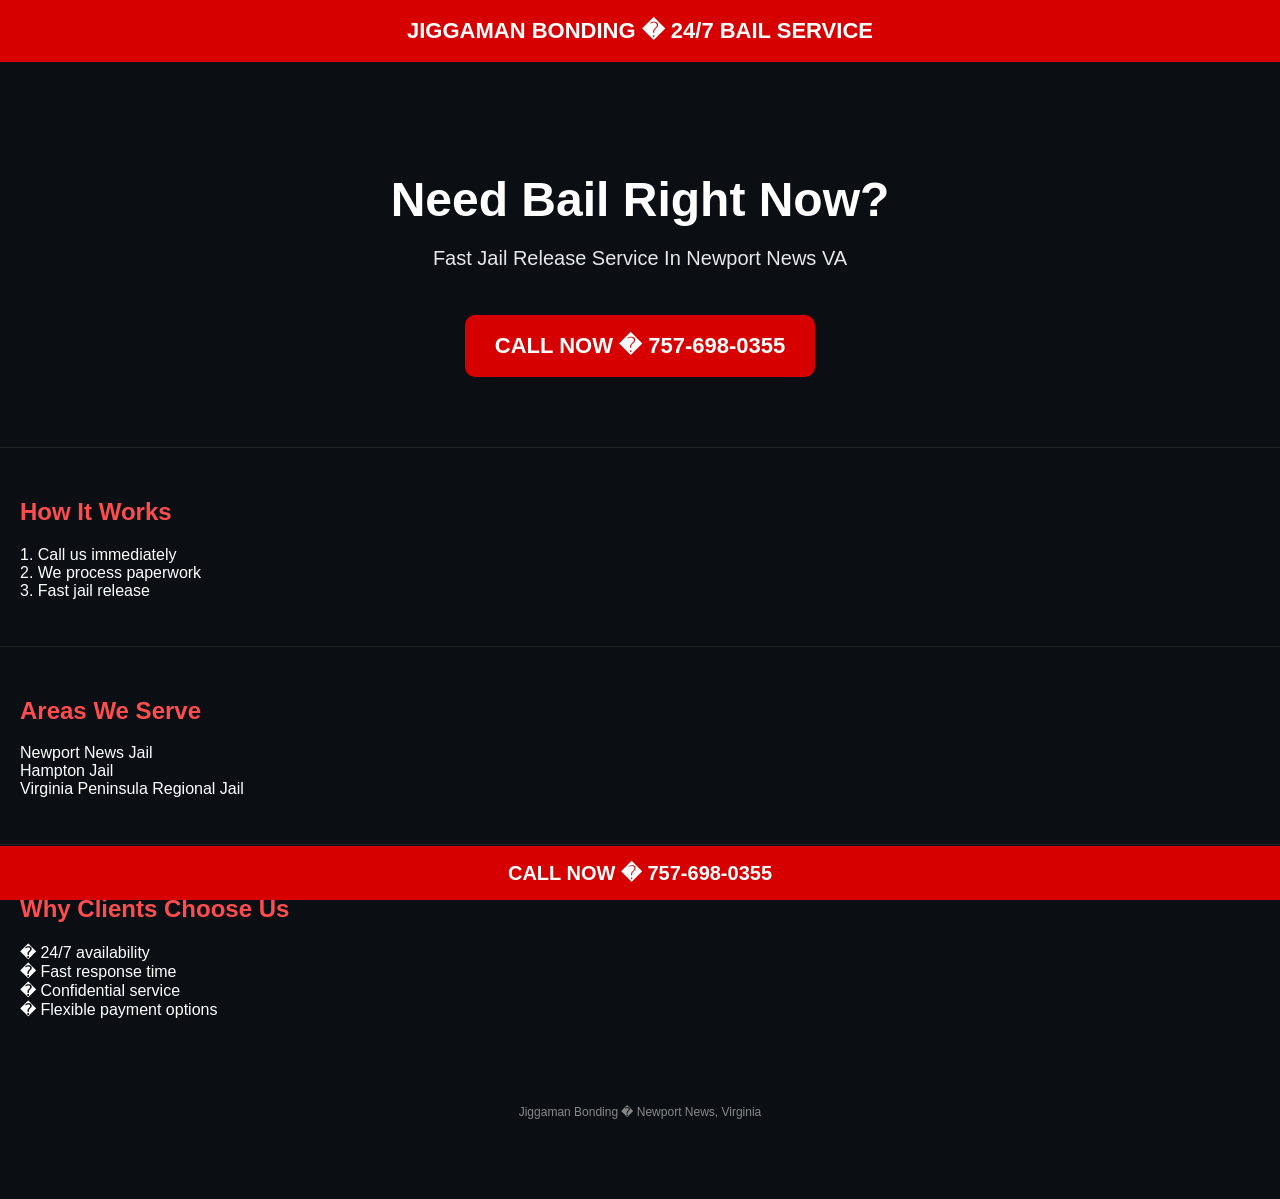
==== index.html @ 4f7a2852 "Initial production deployment" ====
<!DOCTYPE html>
<html lang="en">
<head>

<meta charset="UTF-8">
<meta name="viewport" content="width=device-width, initial-scale=1.0">

<title>Jiggaman Bonding | Newport News Bail Bonds</title>

<meta name="description" content="24/7 fast bail bonds in Newport News Virginia. Emergency jail release service available now.">

<link rel="stylesheet" href="assets/css/style.css">

</head>

<body>

<header>
JIGGAMAN BONDING � 24/7 BAIL SERVICE
</header>

<section class="hero">
    <h1>Need Bail Right Now?</h1>
    <p>Fast Jail Release Service In Newport News VA</p>

    <a class="cta" href="tel:7576980355">
        CALL NOW � 757-698-0355
    </a>
</section>

<section class="section">
    <h2>How It Works</h2>

    <p>
        1. Call us immediately<br>
        2. We process paperwork<br>
        3. Fast jail release
    </p>
</section>

<section class="section">
    <h2>Areas We Serve</h2>

    <p>
        Newport News Jail<br>
        Hampton Jail<br>
        Virginia Peninsula Regional Jail
    </p>
</section>

<section class="section">
    <h2>Why Clients Choose Us</h2>

    <p>
        � 24/7 availability<br>
        � Fast response time<br>
        � Confidential service<br>
        � Flexible payment options
    </p>
</section>

<div class="footer">
Jiggaman Bonding � Newport News, Virginia
</div>

<div class="sticky">
CALL NOW � 757-698-0355
</div>

</body>
</html>
---- assets/css/style.css ----
:root{
    --primary:#d60000;
    --bg:#0b0f14;
    --text:#ffffff;
}

*{
    box-sizing:border-box;
}

body{
    margin:0;
    background:var(--bg);
    color:var(--text);
    font-family:Arial,Helvetica,sans-serif;
}

header{
    background:var(--primary);
    padding:18px;
    text-align:center;
    font-size:22px;
    font-weight:bold;
}

.hero{
    text-align:center;
    padding:70px 20px;
}

.hero h1{
    font-size:48px;
    margin-bottom:10px;
}

.hero p{
    font-size:20px;
    opacity:.9;
}

.cta{
    display:inline-block;
    margin-top:25px;
    background:var(--primary);
    color:white;
    text-decoration:none;
    padding:18px 30px;
    border-radius:10px;
    font-size:22px;
    font-weight:bold;
}

.section{
    padding:30px 20px;
    border-top:1px solid #222;
}

.section h2{
    color:#ff4d4d;
}

.sticky{
    position:fixed;
    bottom:0;
    width:100%;
    background:var(--primary);
    text-align:center;
    padding:15px;
    font-size:20px;
    font-weight:bold;
}

.footer{
    padding:40px 20px 80px;
    text-align:center;
    color:#888;
    font-size:12px;
}

@media(max-width:768px){
    .hero h1{
        font-size:36px;
    }

    .cta{
        width:90%;
    }
}
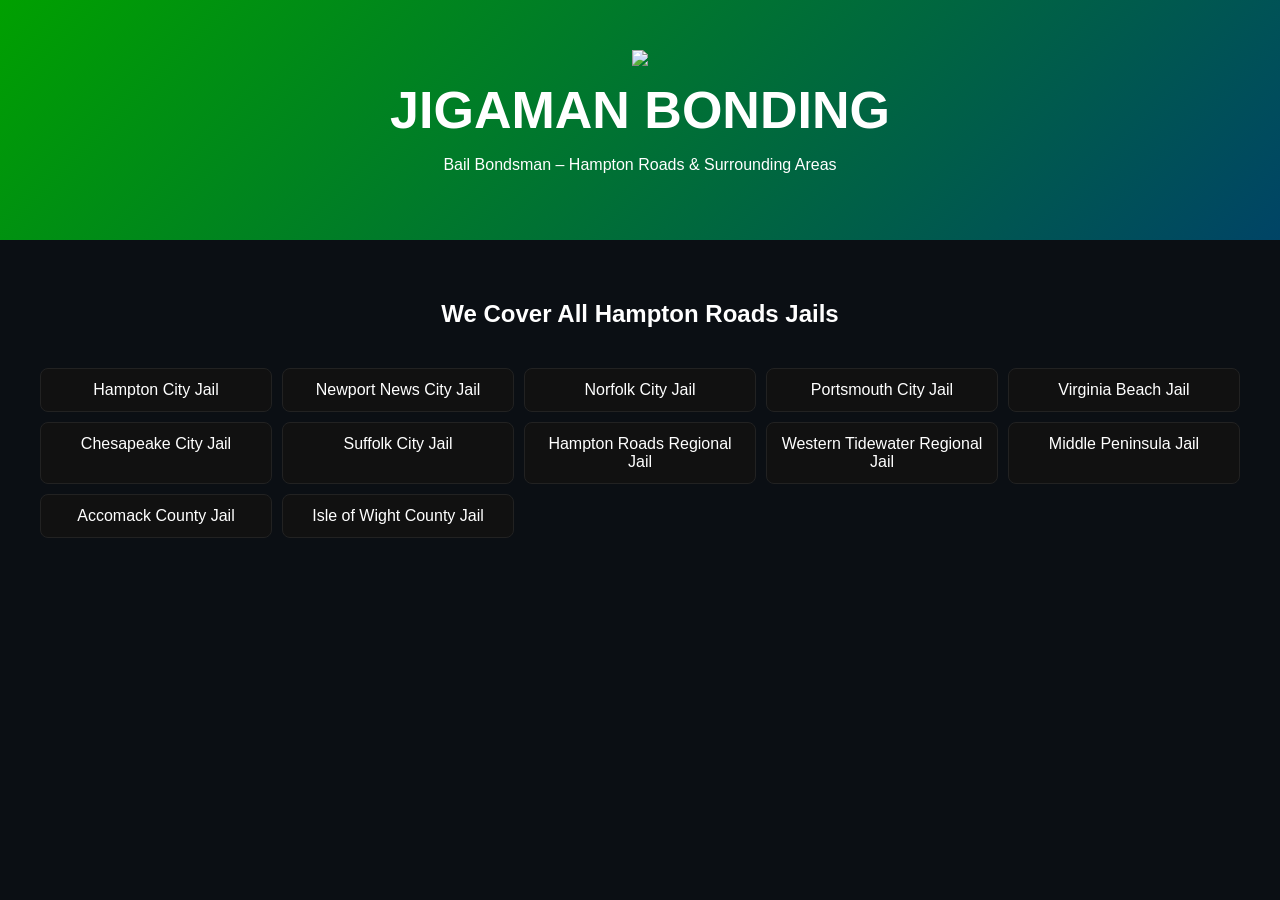
==== commit 092650a7: "Updated Jigaman Bonding site with hero image + full jail coverage" ====
--- a/index.html
+++ b/index.html
@@ -1,71 +1,40 @@
-<!DOCTYPE html>
+﻿<!DOCTYPE html>
 <html lang="en">
 <head>
-
-<meta charset="UTF-8">
-<meta name="viewport" content="width=device-width, initial-scale=1.0">
-
-<title>Jiggaman Bonding | Newport News Bail Bonds</title>
-
-<meta name="description" content="24/7 fast bail bonds in Newport News Virginia. Emergency jail release service available now.">
-
-<link rel="stylesheet" href="assets/css/style.css">
-
+  <meta charset="UTF-8">
+  <title>Jigaman Bonding</title>
+  <link rel="stylesheet" href="css/style.css">
 </head>
 
 <body>
 
-<header>
-JIGGAMAN BONDING � 24/7 BAIL SERVICE
-</header>
+  <!-- HERO -->
+  <section class="hero">
+    <img src="assets/jigga.png" class="hero-img" />
+    <h1>JIGAMAN BONDING</h1>
+    <p>Bail Bondsman – Hampton Roads & Surrounding Areas</p>
+  </section>
 
-<section class="hero">
-    <h1>Need Bail Right Now?</h1>
-    <p>Fast Jail Release Service In Newport News VA</p>
+  <!-- JAIL NETWORK -->
+  <section class="jails">
+    <h2>We Cover All Hampton Roads Jails</h2>
 
-    <a class="cta" href="tel:7576980355">
-        CALL NOW � 757-698-0355
-    </a>
-</section>
+    <div class="grid">
+      <div>Hampton City Jail</div>
+      <div>Newport News City Jail</div>
+      <div>Norfolk City Jail</div>
+      <div>Portsmouth City Jail</div>
+      <div>Virginia Beach Jail</div>
+      <div>Chesapeake City Jail</div>
+      <div>Suffolk City Jail</div>
+      <div>Hampton Roads Regional Jail</div>
+      <div>Western Tidewater Regional Jail</div>
+      <div>Middle Peninsula Jail</div>
+      <div>Accomack County Jail</div>
+      <div>Isle of Wight County Jail</div>
+    </div>
 
-<section class="section">
-    <h2>How It Works</h2>
-
-    <p>
-        1. Call us immediately<br>
-        2. We process paperwork<br>
-        3. Fast jail release
-    </p>
-</section>
-
-<section class="section">
-    <h2>Areas We Serve</h2>
-
-    <p>
-        Newport News Jail<br>
-        Hampton Jail<br>
-        Virginia Peninsula Regional Jail
-    </p>
-</section>
-
-<section class="section">
-    <h2>Why Clients Choose Us</h2>
-
-    <p>
-        � 24/7 availability<br>
-        � Fast response time<br>
-        � Confidential service<br>
-        � Flexible payment options
-    </p>
-</section>
-
-<div class="footer">
-Jiggaman Bonding � Newport News, Virginia
-</div>
-
-<div class="sticky">
-CALL NOW � 757-698-0355
-</div>
+  </section>
 
 </body>
 </html>
--- a/css/style.css
+++ b/css/style.css
@@ -0,0 +1,41 @@
+﻿body {
+  margin: 0;
+  font-family: Arial;
+  background: #0b0f14;
+  color: white;
+}
+
+.hero {
+  text-align: center;
+  padding: 50px;
+  background: linear-gradient(135deg, #00a000, #004466);
+}
+
+.hero-img {
+  width: 320px;
+  max-width: 90%;
+}
+
+h1 {
+  font-size: 52px;
+  margin: 10px 0;
+}
+
+.jails {
+  padding: 40px;
+  text-align: center;
+}
+
+.grid {
+  display: grid;
+  grid-template-columns: repeat(auto-fit, minmax(220px, 1fr));
+  gap: 10px;
+  padding-top: 20px;
+}
+
+.grid div {
+  background: #111;
+  padding: 12px;
+  border-radius: 8px;
+  border: 1px solid #222;
+}
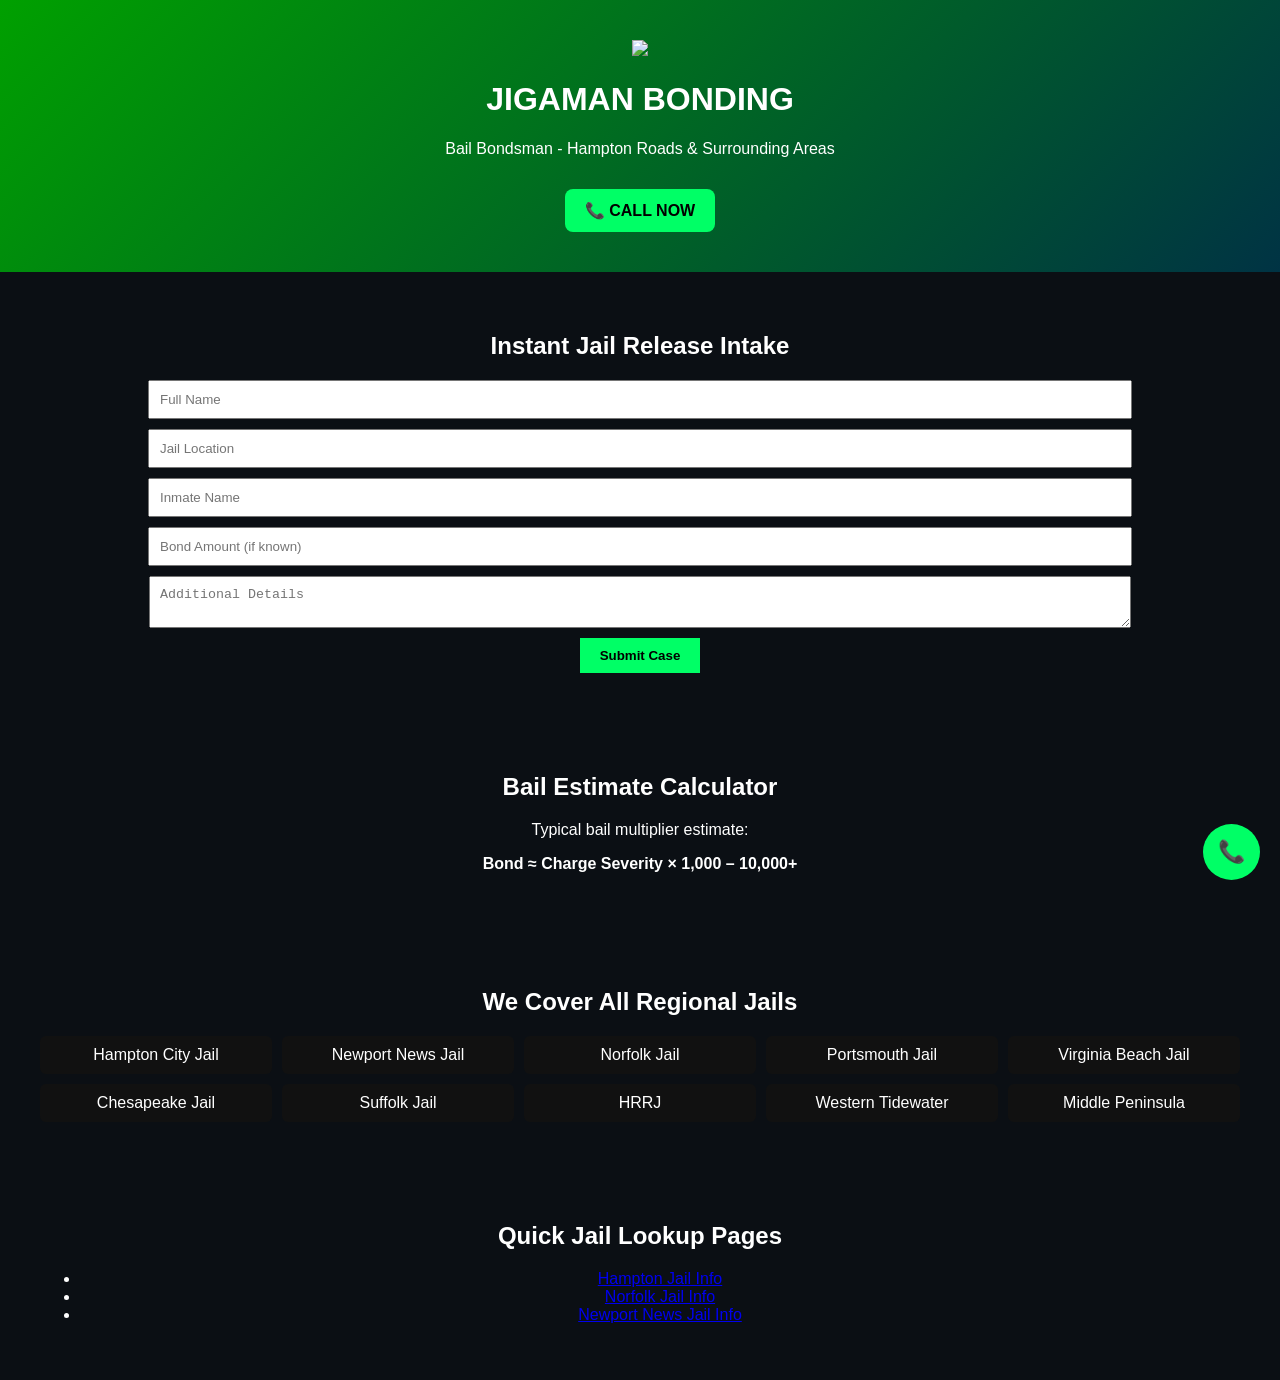
==== commit ca1b1d69: "FULL UPGRADE: lead system, intake form, calculator, jail map, SEO pages" ====
--- a/index.html
+++ b/index.html
@@ -1,40 +1,73 @@
 ﻿<!DOCTYPE html>
 <html lang="en">
 <head>
-  <meta charset="UTF-8">
-  <title>Jigaman Bonding</title>
-  <link rel="stylesheet" href="css/style.css">
+<meta charset="UTF-8">
+<title>Jigaman Bonding</title>
+<link rel="stylesheet" href="css/style.css">
 </head>
 
 <body>
 
-  <!-- HERO -->
-  <section class="hero">
-    <img src="assets/jigga.png" class="hero-img" />
-    <h1>JIGAMAN BONDING</h1>
-    <p>Bail Bondsman – Hampton Roads & Surrounding Areas</p>
-  </section>
+<!-- HERO -->
+<header class="hero">
+  <img src="assets/jigga.png" class="hero-img" />
+  <h1>JIGAMAN BONDING</h1>
+  <p>Bail Bondsman - Hampton Roads & Surrounding Areas</p>
 
-  <!-- JAIL NETWORK -->
-  <section class="jails">
-    <h2>We Cover All Hampton Roads Jails</h2>
+  <a href="tel:7570000000" class="call-btn">📞 CALL NOW</a>
+</header>
 
-    <div class="grid">
-      <div>Hampton City Jail</div>
-      <div>Newport News City Jail</div>
-      <div>Norfolk City Jail</div>
-      <div>Portsmouth City Jail</div>
-      <div>Virginia Beach Jail</div>
-      <div>Chesapeake City Jail</div>
-      <div>Suffolk City Jail</div>
-      <div>Hampton Roads Regional Jail</div>
-      <div>Western Tidewater Regional Jail</div>
-      <div>Middle Peninsula Jail</div>
-      <div>Accomack County Jail</div>
-      <div>Isle of Wight County Jail</div>
-    </div>
+<!-- FLOATING BUTTON -->
+<a href="tel:7570000000" class="floating-call">📞</a>
 
-  </section>
+<!-- INTAKE FORM -->
+<section class="intake">
+  <h2>Instant Jail Release Intake</h2>
+
+  <form>
+    <input placeholder="Full Name" />
+    <input placeholder="Jail Location" />
+    <input placeholder="Inmate Name" />
+    <input placeholder="Bond Amount (if known)" />
+    <textarea placeholder="Additional Details"></textarea>
+    <button type="submit">Submit Case</button>
+  </form>
+</section>
+
+<!-- BAIL CALCULATOR -->
+<section class="calculator">
+  <h2>Bail Estimate Calculator</h2>
+  <p>Typical bail multiplier estimate:</p>
+  <p><b>Bond ≈ Charge Severity × 1,000 – 10,000+</b></p>
+</section>
+
+<!-- JAILS -->
+<section class="jails">
+  <h2>We Cover All Regional Jails</h2>
+
+  <div class="grid">
+    <a href="https://www.google.com/maps?q=Hampton+City+Jail">Hampton City Jail</a>
+    <a href="https://www.google.com/maps?q=Newport+News+City+Jail">Newport News Jail</a>
+    <a href="https://www.google.com/maps?q=Norfolk+City+Jail">Norfolk Jail</a>
+    <a href="https://www.google.com/maps?q=Portsmouth+City+Jail">Portsmouth Jail</a>
+    <a href="https://www.google.com/maps?q=Virginia+Beach+Jail">Virginia Beach Jail</a>
+    <a href="https://www.google.com/maps?q=Chesapeake+City+Jail">Chesapeake Jail</a>
+    <a href="https://www.google.com/maps?q=Suffolk+City+Jail">Suffolk Jail</a>
+    <a href="https://www.google.com/maps?q=Hampton+Roads+Regional+Jail">HRRJ</a>
+    <a href="https://www.google.com/maps?q=Western+Tidewater+Regional+Jail">Western Tidewater</a>
+    <a href="https://www.google.com/maps?q=Middle+Peninsula+Jail">Middle Peninsula</a>
+  </div>
+</section>
+
+<!-- SEO JAIL PAGES -->
+<section class="seo">
+  <h2>Quick Jail Lookup Pages</h2>
+  <ul>
+    <li><a href="/jails/hampton.html">Hampton Jail Info</a></li>
+    <li><a href="/jails/norfolk.html">Norfolk Jail Info</a></li>
+    <li><a href="/jails/newportnews.html">Newport News Jail Info</a></li>
+  </ul>
+</section>
 
 </body>
 </html>
--- a/css/style.css
+++ b/css/style.css
@@ -7,35 +7,65 @@
 
 .hero {
   text-align: center;
-  padding: 50px;
-  background: linear-gradient(135deg, #00a000, #004466);
+  padding: 40px;
+  background: linear-gradient(135deg, #00a000, #003344);
 }
 
 .hero-img {
   width: 320px;
-  max-width: 90%;
 }
 
-h1 {
-  font-size: 52px;
-  margin: 10px 0;
+.call-btn {
+  display: inline-block;
+  margin-top: 15px;
+  padding: 12px 20px;
+  background: #00ff66;
+  color: black;
+  font-weight: bold;
+  text-decoration: none;
+  border-radius: 8px;
 }
 
-.jails {
+.floating-call {
+  position: fixed;
+  bottom: 20px;
+  right: 20px;
+  background: #00ff66;
+  color: black;
+  padding: 15px;
+  border-radius: 50%;
+  font-size: 22px;
+  text-decoration: none;
+}
+
+.intake, .calculator, .jails, .seo {
   padding: 40px;
   text-align: center;
 }
 
+form input, form textarea {
+  display: block;
+  width: 80%;
+  margin: 10px auto;
+  padding: 10px;
+}
+
+button {
+  padding: 10px 20px;
+  background: #00ff66;
+  border: none;
+  font-weight: bold;
+}
 .grid {
   display: grid;
-  grid-template-columns: repeat(auto-fit, minmax(220px, 1fr));
+  grid-template-columns: repeat(auto-fit, minmax(200px, 1fr));
   gap: 10px;
-  padding-top: 20px;
 }
 
-.grid div {
+.grid a {
   background: #111;
-  padding: 12px;
-  border-radius: 8px;
-  border: 1px solid #222;
+  padding: 10px;
+  color: white;
+  text-decoration: none;
+  border-radius: 6px;
 }
